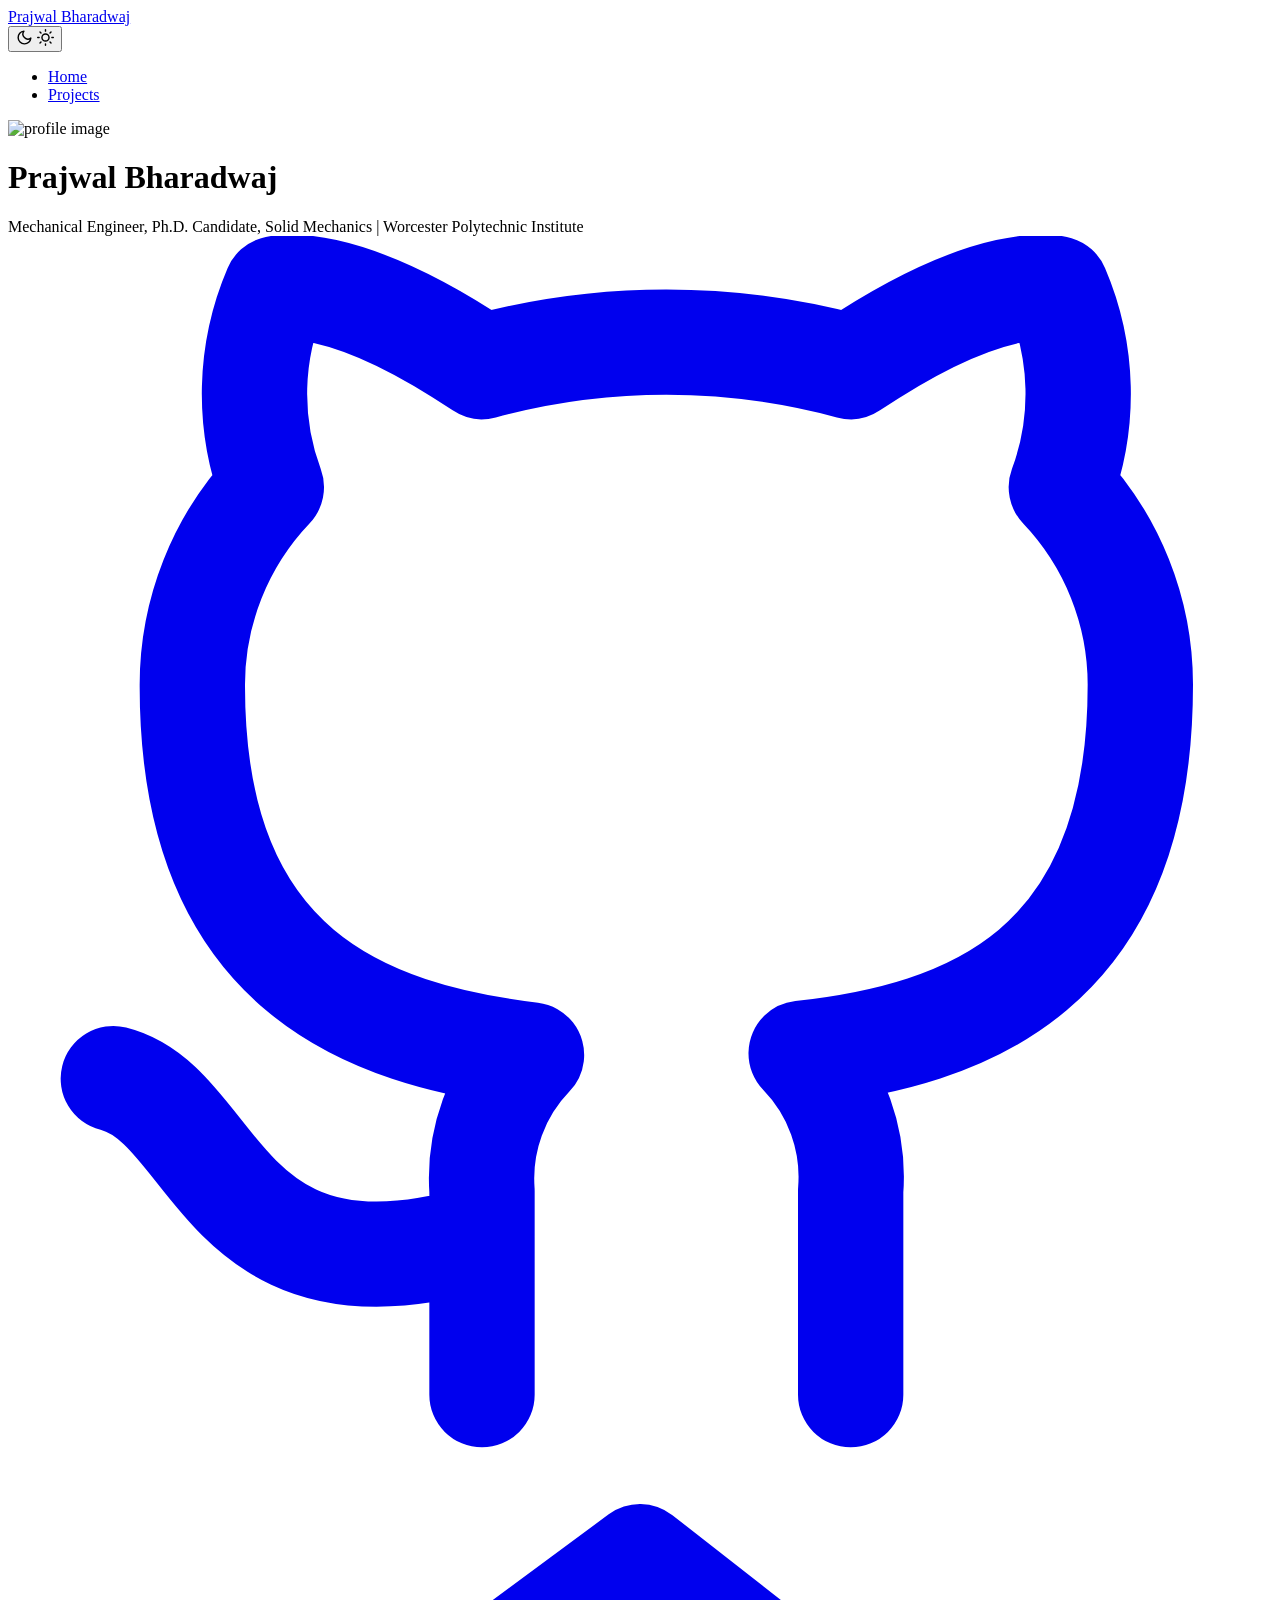
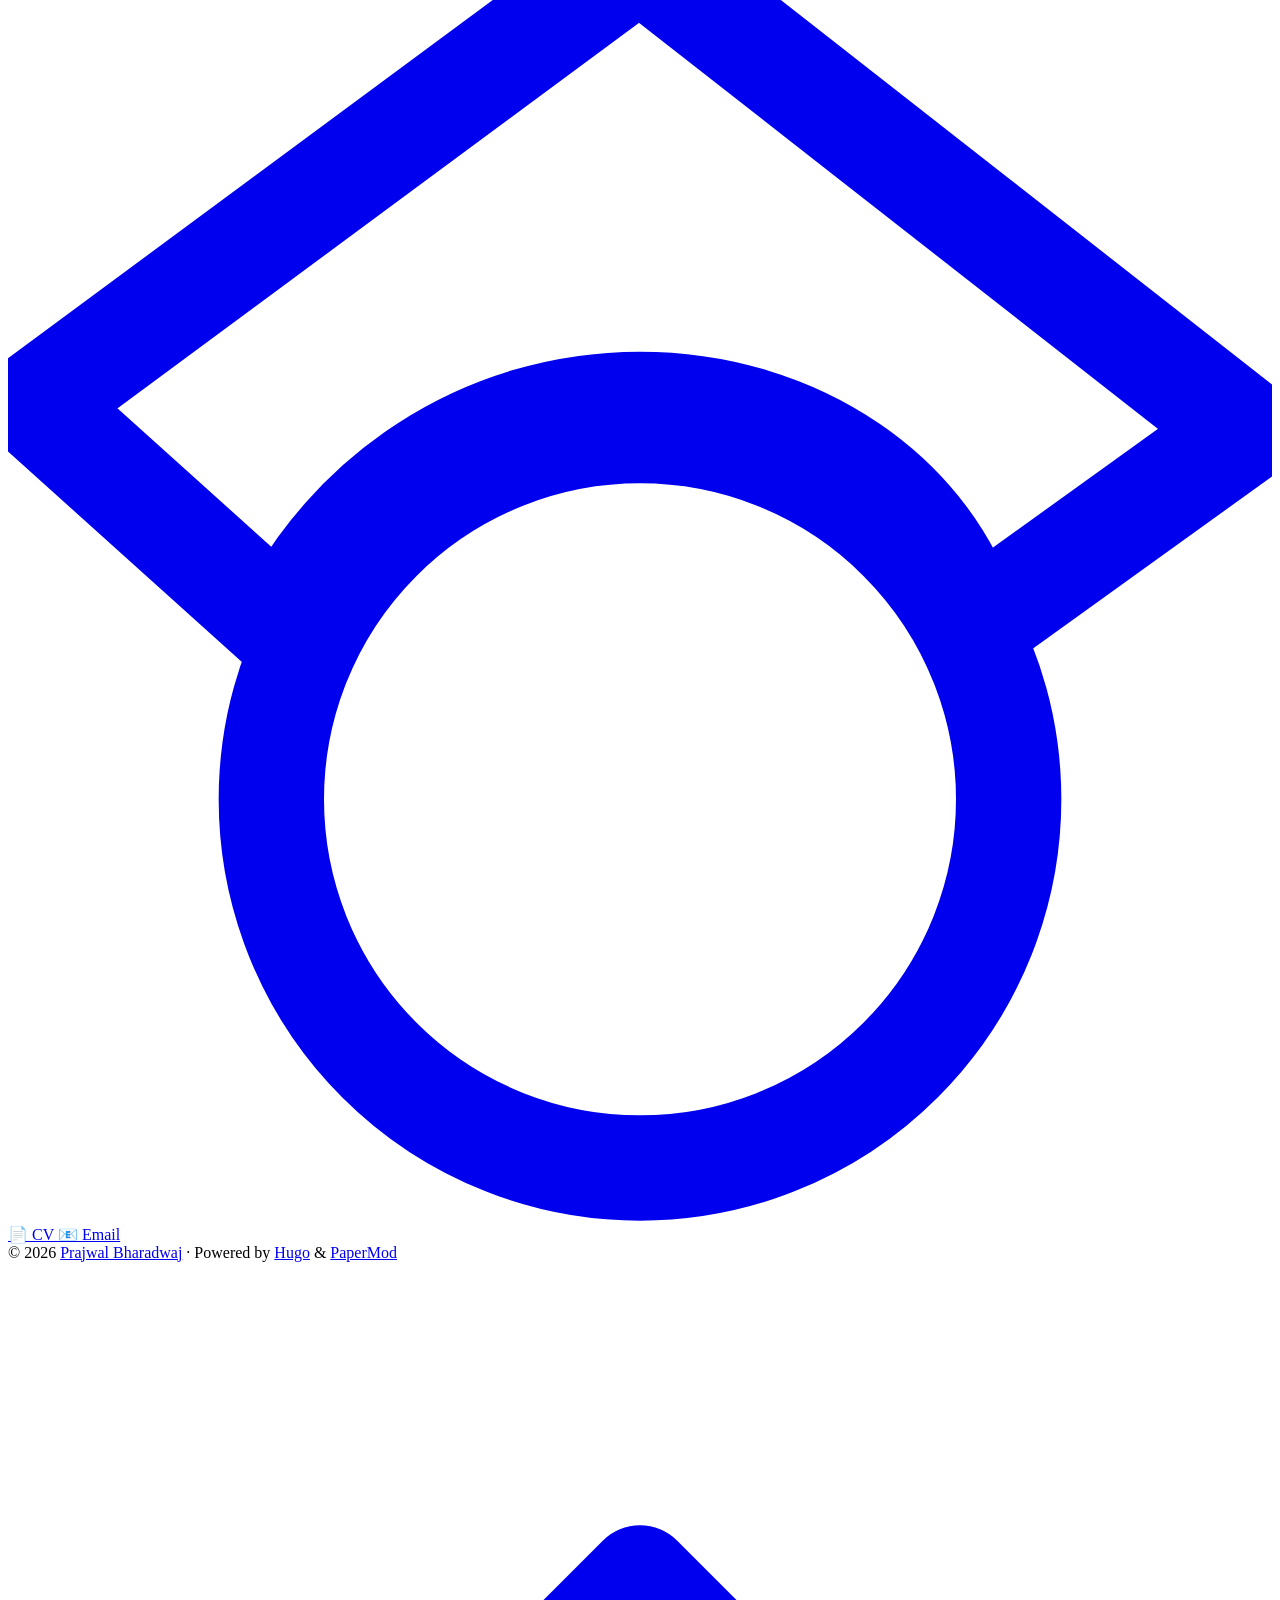
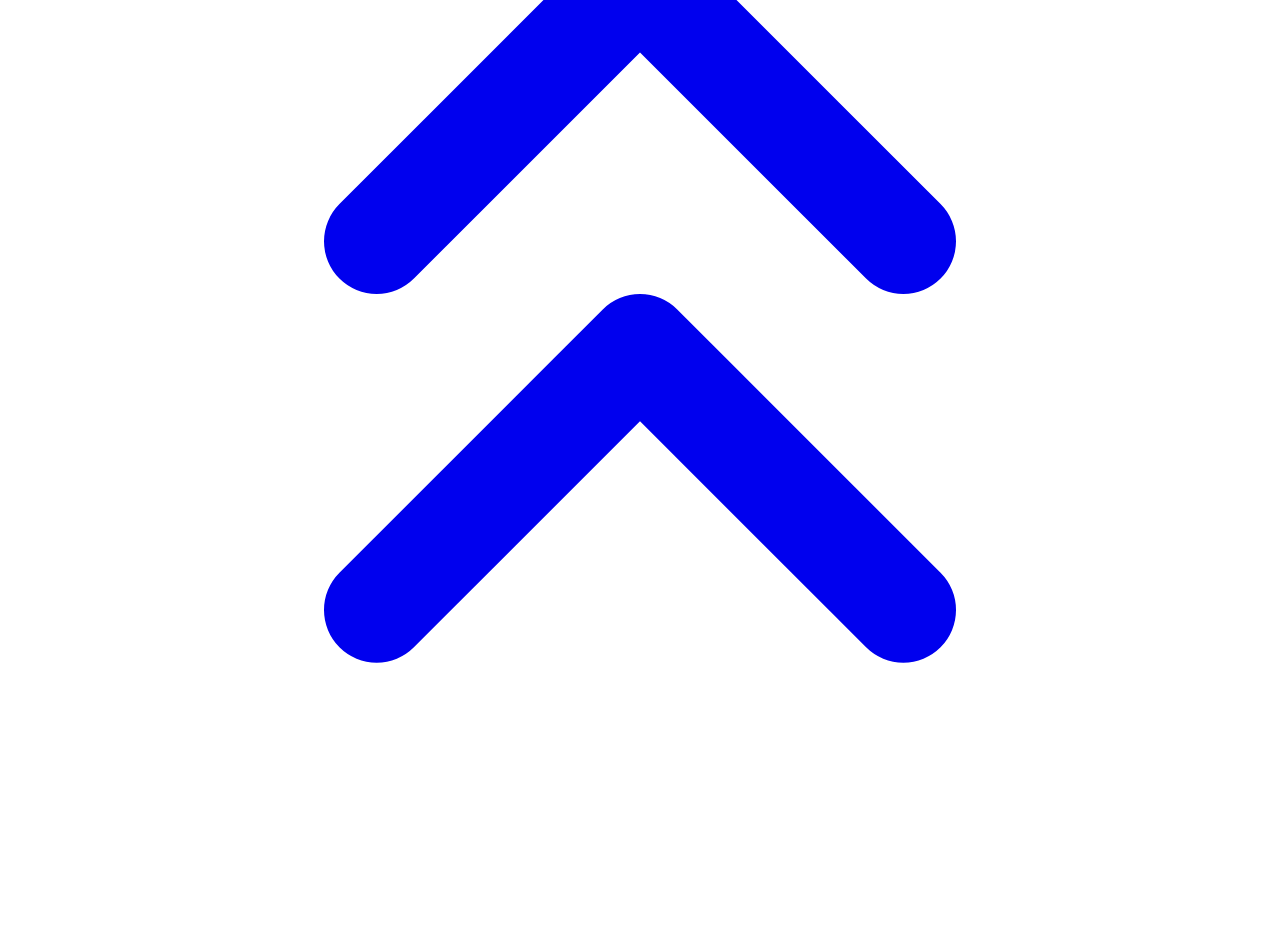
==== isableFastRender/index.html @ 4d9c003f "Added initial information to portfolio" ====
<!DOCTYPE html>
<html lang="en" dir="auto" data-theme="auto">

<head>
	<meta name="generator" content="Hugo 0.163.2"><script src="/livereload.js?mindelay=10&amp;v=2&amp;port=1313&amp;path=livereload" data-no-instant defer></script><meta charset="utf-8">
<meta http-equiv="X-UA-Compatible" content="IE=edge">
<meta name="viewport" content="width=device-width, initial-scale=1, shrink-to-fit=no">
<meta name="robots" content="noindex, nofollow">
<title>Prajwal Bharadwaj</title>

<meta name="description" content="Research and Technical Portfolio">
<meta name="author" content="">
<link rel="canonical" href="http://localhost:1313/">
<link crossorigin="anonymous" href="/assets/css/stylesheet.cd9298b33628769aa1bc1acebbbfd7aa11ce81dfe03484d479e1907760249a1d.css" integrity="sha256-zZKYszYodpqhvBrOu7/XqhHOgd/gNITUeeGQd2Akmh0=" rel="preload stylesheet" as="style">
<link rel="icon" href="http://localhost:1313/favicon.ico">
<link rel="icon" type="image/png" sizes="16x16" href="http://localhost:1313/favicon-16x16.png">
<link rel="icon" type="image/png" sizes="32x32" href="http://localhost:1313/favicon-32x32.png">
<link rel="apple-touch-icon" href="http://localhost:1313/apple-touch-icon.png">
<link rel="mask-icon" href="http://localhost:1313/safari-pinned-tab.svg">
<meta name="theme-color" content="#2e2e33">
<meta name="msapplication-TileColor" content="#2e2e33">
<link rel="alternate" type="application/rss+xml" href="http://localhost:1313/index.xml" title="rss">
<link rel="alternate" hreflang="en" href="http://localhost:1313/">
<noscript>
    <style>
        #theme-toggle,
        .top-link {
            display: none;
        }

    </style>
    <style>
        @media (prefers-color-scheme: dark) {
            :root {
                --theme: rgb(29, 30, 32);
                --entry: rgb(46, 46, 51);
                --primary: rgb(218, 218, 219);
                --secondary: rgb(155, 156, 157);
                --tertiary: rgb(65, 66, 68);
                --content: rgb(196, 196, 197);
                --code-block-bg: rgb(46, 46, 51);
                --code-bg: rgb(55, 56, 62);
                --border: rgb(51, 51, 51);
                color-scheme: dark;
            }

            .list {
                background: var(--theme);
            }

            .toc {
                background: var(--entry);
            }
        }

    </style>
</noscript>
<script>
    if (localStorage.getItem("pref-theme") === "dark") {
        document.querySelector("html").dataset.theme = 'dark';
    } else if (localStorage.getItem("pref-theme") === "light") {
       document.querySelector("html").dataset.theme = 'light';
    } else if (window.matchMedia('(prefers-color-scheme: dark)').matches) {
        document.querySelector("html").dataset.theme = 'dark';
    } else {
        document.querySelector("html").dataset.theme = 'light';
    }

</script>
</head>
<body class="list" id="top">
    <header class="header">
    <nav class="header-nav">
        <div class="logo">
            <a href="http://localhost:1313/" accesskey="h" title="Prajwal Bharadwaj (Alt + H)">Prajwal Bharadwaj</a>
            <div class="logo-switches">
                <button id="theme-toggle" class="theme-toggle" accesskey="t" title="(Alt + T)" aria-label="Toggle theme">
                    <svg class="moon" xmlns="http://www.w3.org/2000/svg" width="17" height="17" viewBox="0 0 24 24"
                        fill="none" stroke="currentColor" stroke-width="2" stroke-linecap="round"
                        stroke-linejoin="round">
                        <path d="M21 12.79A9 9 0 1 1 11.21 3 7 7 0 0 0 21 12.79z"></path>
                    </svg>
                    <svg class="sun" xmlns="http://www.w3.org/2000/svg" width="17" height="17" viewBox="0 0 24 24"
                        fill="none" stroke="currentColor" stroke-width="2" stroke-linecap="round"
                        stroke-linejoin="round">
                        <circle cx="12" cy="12" r="5"></circle>
                        <line x1="12" y1="1" x2="12" y2="3"></line>
                        <line x1="12" y1="21" x2="12" y2="23"></line>
                        <line x1="4.22" y1="4.22" x2="5.64" y2="5.64"></line>
                        <line x1="18.36" y1="18.36" x2="19.78" y2="19.78"></line>
                        <line x1="1" y1="12" x2="3" y2="12"></line>
                        <line x1="21" y1="12" x2="23" y2="12"></line>
                        <line x1="4.22" y1="19.78" x2="5.64" y2="18.36"></line>
                        <line x1="18.36" y1="5.64" x2="19.78" y2="4.22"></line>
                    </svg>
                </button>
            </div>
        </div>
        <ul id="menu" class="menu">
            <li>
                <a href="http://localhost:1313/" title="Home">
                    <span class="active">Home</span>
                </a>
            </li>
            <li>
                <a href="http://localhost:1313/projects" title="Projects">
                    <span>Projects</span>
                </a>
            </li>
        </ul>
    </nav>
</header>
<main class="main"><div class="profile">
    <div class="profile_inner">
        <img draggable="false" src="http://localhost:1313/images/me.jpg" alt="profile image" title=""
            height="180" width="180" />
        <h1>Prajwal Bharadwaj</h1>
        <span>Mechanical Engineer, Ph.D. Candidate, Solid Mechanics | Worcester Polytechnic Institute</span><div class="social-icons" >
    <a href="https://github.com/pbharadwaj28" target="_blank" rel="noopener noreferrer me"
        title="Github">
        <svg xmlns="http://www.w3.org/2000/svg" viewBox="0 0 24 24" fill="none" stroke="currentColor" stroke-width="2"
    stroke-linecap="round" stroke-linejoin="round">
    <path
        d="M9 19c-5 1.5-5-2.5-7-3m14 6v-3.87a3.37 3.37 0 0 0-.94-2.61c3.14-.35 6.44-1.54 6.44-7A5.44 5.44 0 0 0 20 4.77 5.07 5.07 0 0 0 19.91 1S18.73.65 16 2.48a13.38 13.38 0 0 0-7 0C6.27.65 5.09 1 5.09 1A5.07 5.07 0 0 0 5 4.77a5.44 5.44 0 0 0-1.5 3.78c0 5.42 3.3 6.61 6.44 7A3.37 3.37 0 0 0 9 18.13V22">
    </path>
</svg>
    </a>
    <a href="https://scholar.google.com/citations?user=ALozWkTyy8cC&amp;hl=en" target="_blank" rel="noopener noreferrer me"
        title="Googlescholar">
        <svg xmlns="http://www.w3.org/2000/svg" viewBox="0 0 24 25" fill="none" stroke="currentColor" stroke-width="2"
    stroke-linecap="round" stroke-linejoin="round">
    <path
        d="M5.242 13.769L0.5 9.5 12 1l11.5 9-5.242 3.769C17.548 11.249 14.978 9.5 12 9.5c-2.977 0-5.548 1.748-6.758 4.269zM12 10a7 7 0 1 0 0 14 7 7 0 0 0 0-14z" />
</svg>
    </a>
</div>

        <div class="buttons">
            <a class="button" href="/docs/cv.pdf" rel="noopener" title="📄 CV">
                <span class="button-inner">
                    📄 CV
                </span>
            </a>
            <a class="button" href="mailto:pabharadwaj@wpi.edu" rel="noopener" title="📧 Email">
                <span class="button-inner">
                    📧 Email
                </span>
            </a>
        </div>
    </div>
</div>

    </main>
    
<footer class="footer">
        <span>&copy; 2026 <a href="http://localhost:1313/">Prajwal Bharadwaj</a></span> · 

    
    
    <span>
        Powered by
        <a href="https://gohugo.io/?utm_source=papermod" rel="noopener" target="_blank">Hugo</a> &
        <a href="https://github.com/adityatelange/hugo-PaperMod/" rel="noopener" target="_blank">PaperMod</a>
    </span>
</footer>
<a href="#top" id="top-link" class="top-link hidden" aria-label="go to top" title="Go to Top (Alt + G)" accesskey="g">
    <svg xmlns="http://www.w3.org/2000/svg" viewBox="0 0 24 24" fill="none" stroke="currentColor" stroke-width="2"
        stroke-linecap="round" stroke-linejoin="round" class="feather feather-chevrons-up">
        <polyline points="17 11 12 6 7 11"></polyline>
        <polyline points="17 18 12 13 7 18"></polyline>
    </svg>
</a>

<script>
    let menu = document.getElementById('menu');
    if (menu) {
        
        const scrollPosition = localStorage.getItem("menu-scroll-position");
        if (scrollPosition) {
            menu.scrollLeft = parseInt(scrollPosition, 10);
        }
        
        menu.onscroll = function () {
            localStorage.setItem("menu-scroll-position", menu.scrollLeft);
        }
    }

    document.querySelectorAll('a[href^="#"]').forEach(anchor => {
        anchor.addEventListener("click", function (e) {
            e.preventDefault();
            var id = this.getAttribute("href").substr(1);
            if (!window.matchMedia('(prefers-reduced-motion: reduce)').matches) {
                document.querySelector(`[id='${decodeURIComponent(id)}']`).scrollIntoView({
                    behavior: "smooth"
                });
            } else {
                document.querySelector(`[id='${decodeURIComponent(id)}']`).scrollIntoView();
            }
            if (id === "top") {
                history.replaceState(null, null, " ");
            } else {
                history.pushState(null, null, `#${id}`);
            }
        });
    });

</script>
<script>
    var toplink = document.getElementById("top-link");
    window.onscroll = function () {
        const scrollThreshold = window.innerHeight;
        if (document.body.scrollTop > scrollThreshold || document.documentElement.scrollTop > scrollThreshold) {
            toplink.classList.remove("hidden");
        } else {
            toplink.classList.add("hidden");
        }
    };

</script>
<script>
    document.getElementById("theme-toggle").addEventListener("click", () => {
        const html = document.querySelector("html");
        if (html.dataset.theme === "dark") {
            html.dataset.theme = 'light';
            localStorage.setItem("pref-theme", 'light');
        } else {
            html.dataset.theme = 'dark';
            localStorage.setItem("pref-theme", 'dark');
        }
    })

</script>
</body>

</html>
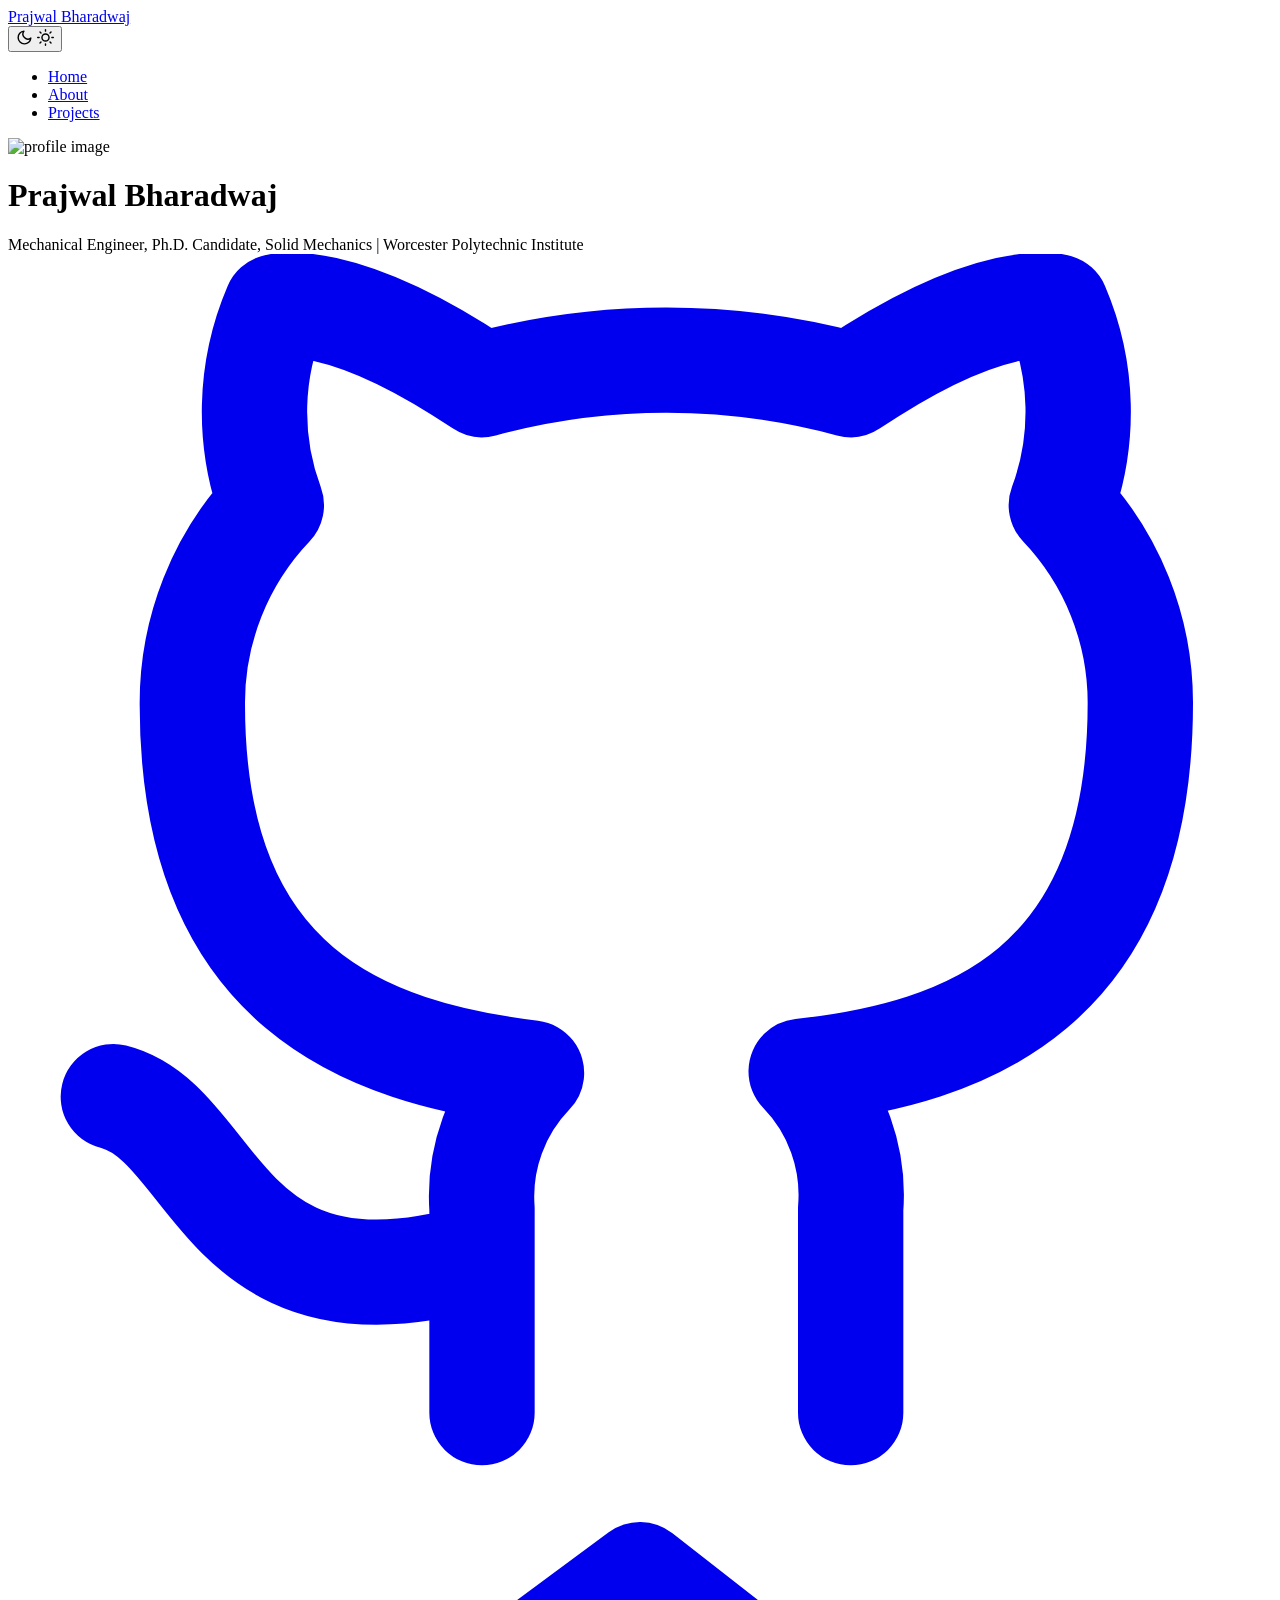
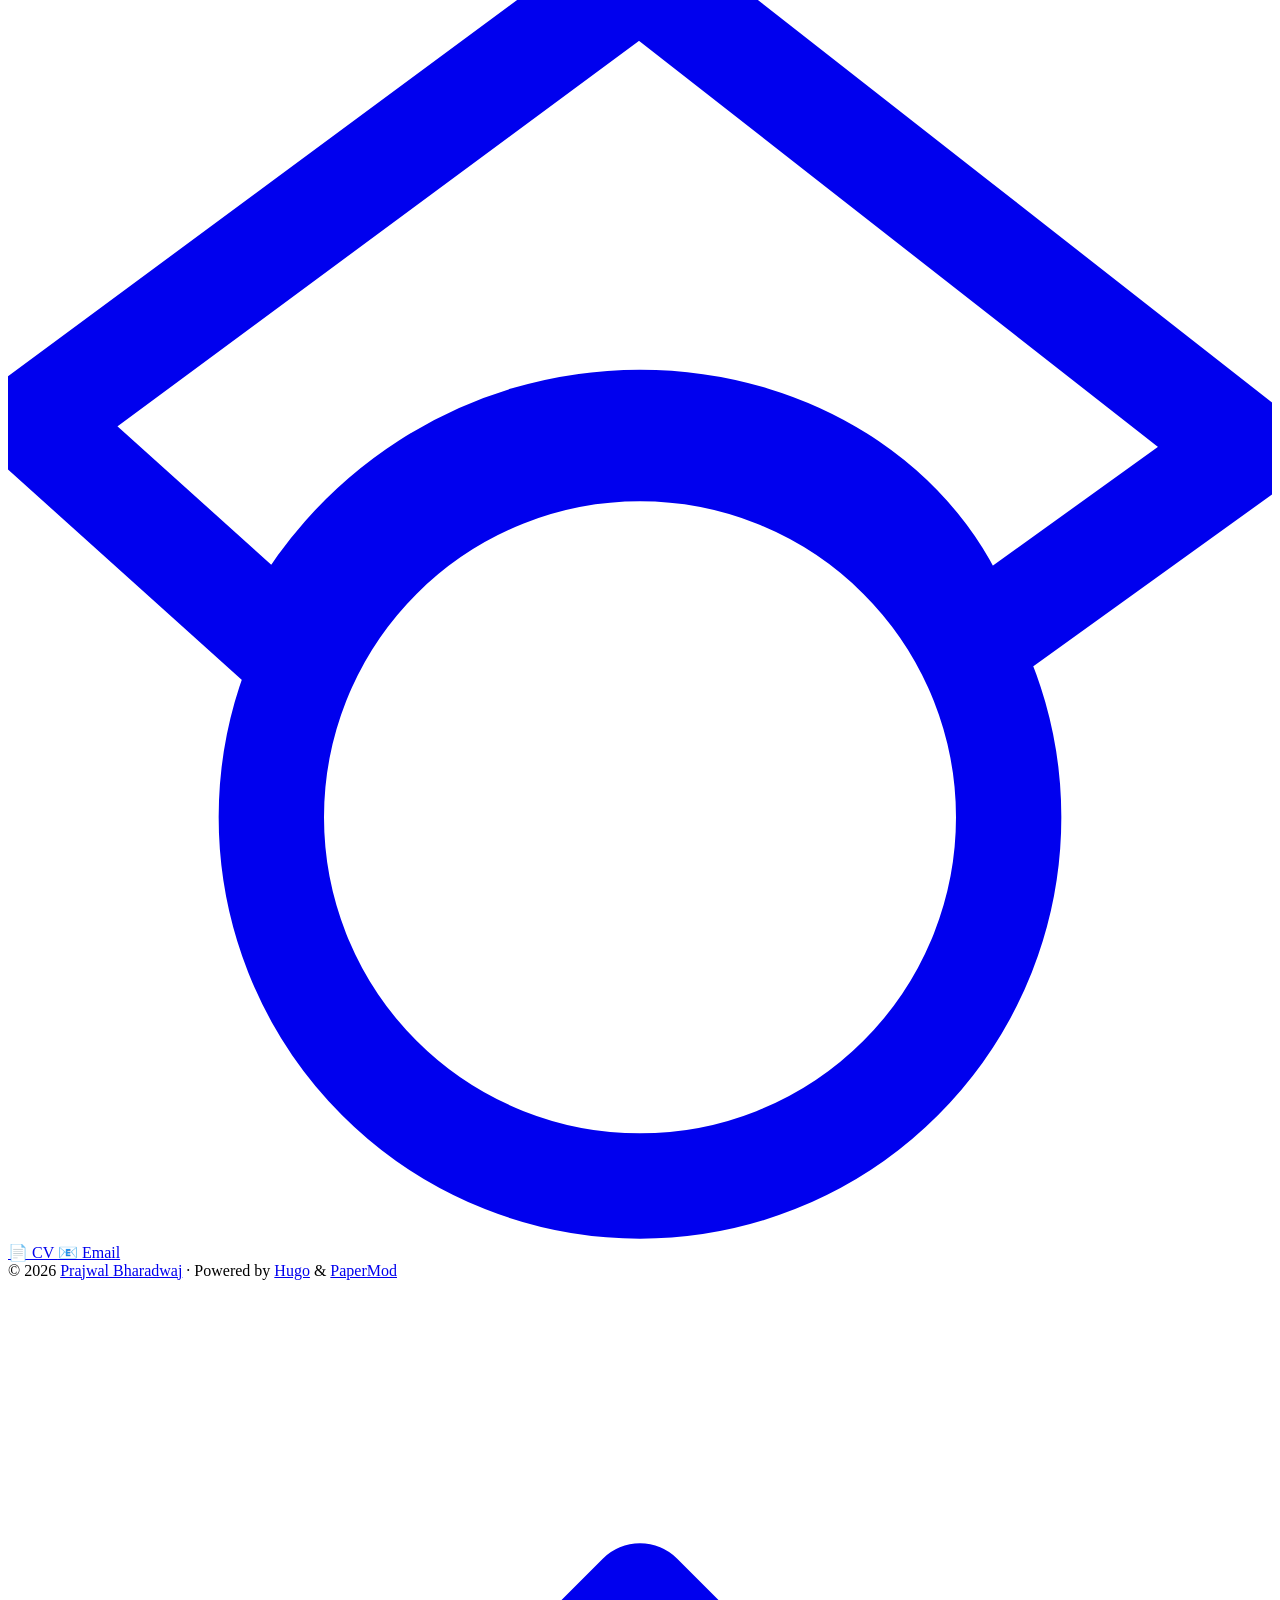
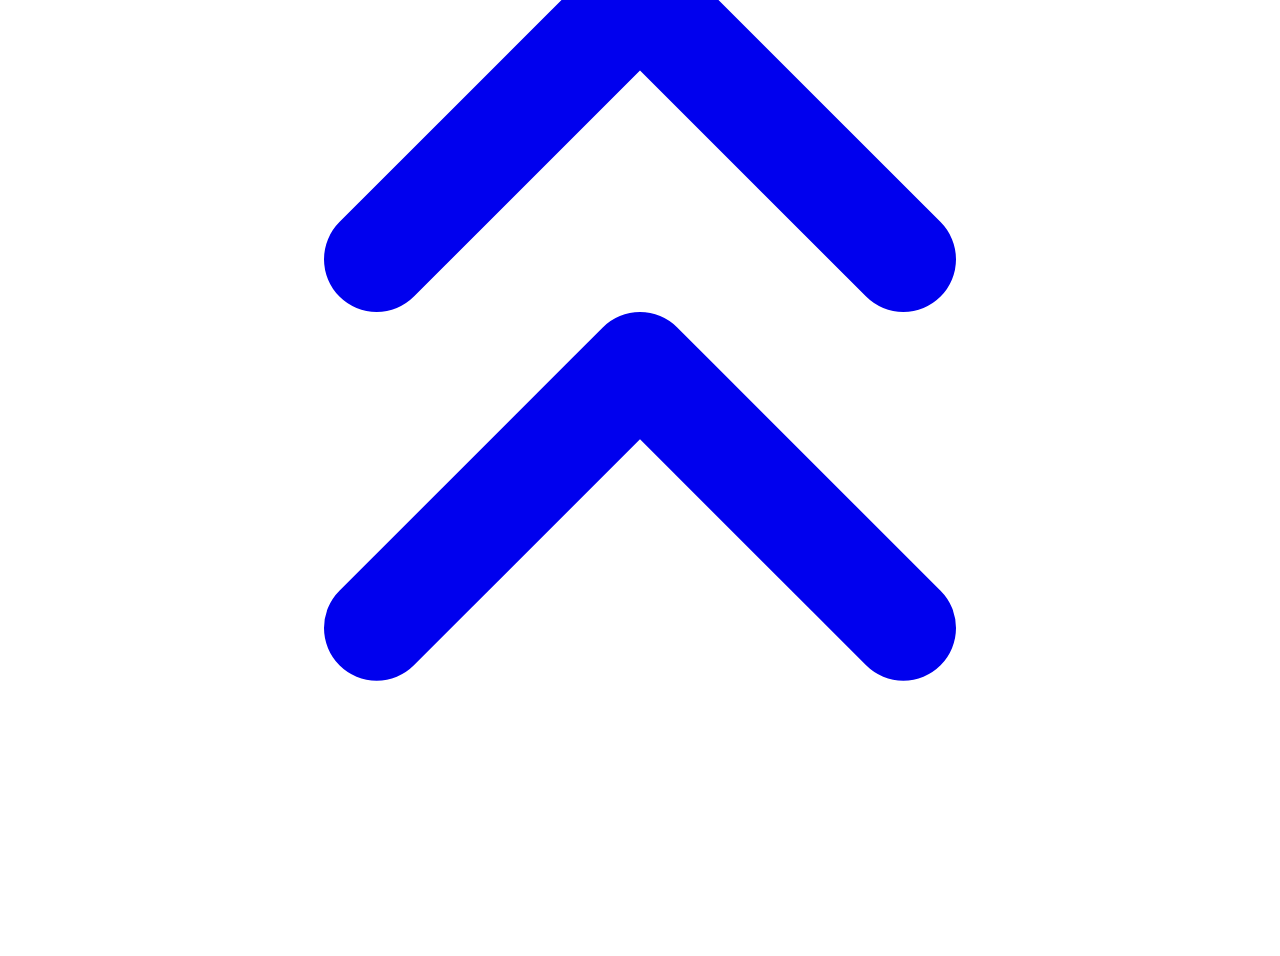
==== commit a1ea8384: "Added additional website features" ====
--- a/isableFastRender/index.html
+++ b/isableFastRender/index.html
@@ -8,10 +8,10 @@
 <meta name="robots" content="noindex, nofollow">
 <title>Prajwal Bharadwaj</title>
 
-<meta name="description" content="Research and Technical Portfolio">
+<meta name="description" content="">
 <meta name="author" content="">
 <link rel="canonical" href="http://localhost:1313/">
-<link crossorigin="anonymous" href="/assets/css/stylesheet.cd9298b33628769aa1bc1acebbbfd7aa11ce81dfe03484d479e1907760249a1d.css" integrity="sha256-zZKYszYodpqhvBrOu7/XqhHOgd/gNITUeeGQd2Akmh0=" rel="preload stylesheet" as="style">
+<link crossorigin="anonymous" href="/assets/css/stylesheet.b87514e4e52a7e85fc19ab42bbe845b7ebf06f0664890c931b97d6de60b4bef9.css" integrity="sha256-uHUU5OUqfoX8GatCu&#43;hFt&#43;vwbwZkiQyTG5fW3mC0vvk=" rel="preload stylesheet" as="style">
 <link rel="icon" href="http://localhost:1313/favicon.ico">
 <link rel="icon" type="image/png" sizes="16x16" href="http://localhost:1313/favicon-16x16.png">
 <link rel="icon" type="image/png" sizes="32x32" href="http://localhost:1313/favicon-32x32.png">
@@ -103,6 +103,11 @@
                 </a>
             </li>
             <li>
+                <a href="http://localhost:1313/about" title="About">
+                    <span>About</span>
+                </a>
+            </li>
+            <li>
                 <a href="http://localhost:1313/projects" title="Projects">
                     <span>Projects</span>
                 </a>
@@ -112,8 +117,8 @@
 </header>
 <main class="main"><div class="profile">
     <div class="profile_inner">
-        <img draggable="false" src="http://localhost:1313/images/me.jpg" alt="profile image" title=""
-            height="180" width="180" />
+            <img draggable="false" src="http://localhost:1313/images/me.jpg" alt="profile image" title=""
+                height="200" width="200" />
         <h1>Prajwal Bharadwaj</h1>
         <span>Mechanical Engineer, Ph.D. Candidate, Solid Mechanics | Worcester Polytechnic Institute</span><div class="social-icons" >
     <a href="https://github.com/pbharadwaj28" target="_blank" rel="noopener noreferrer me"
